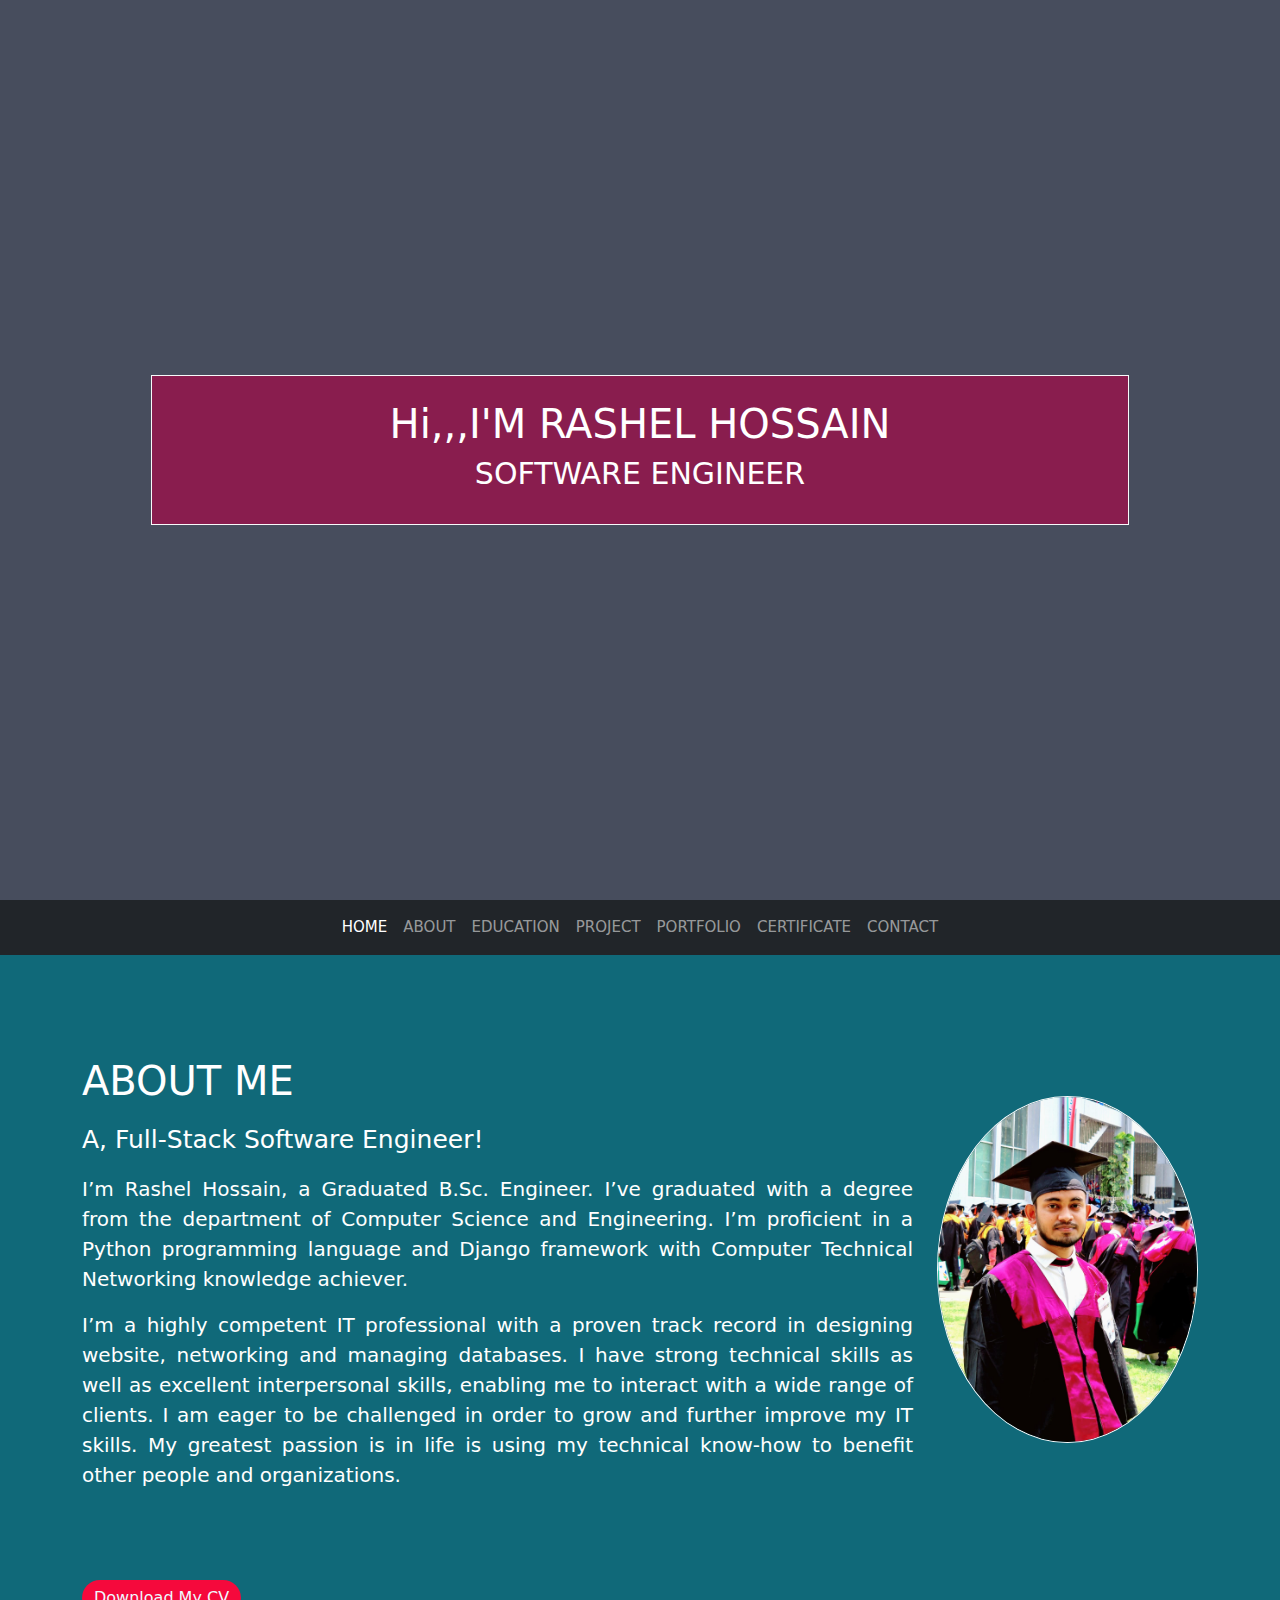
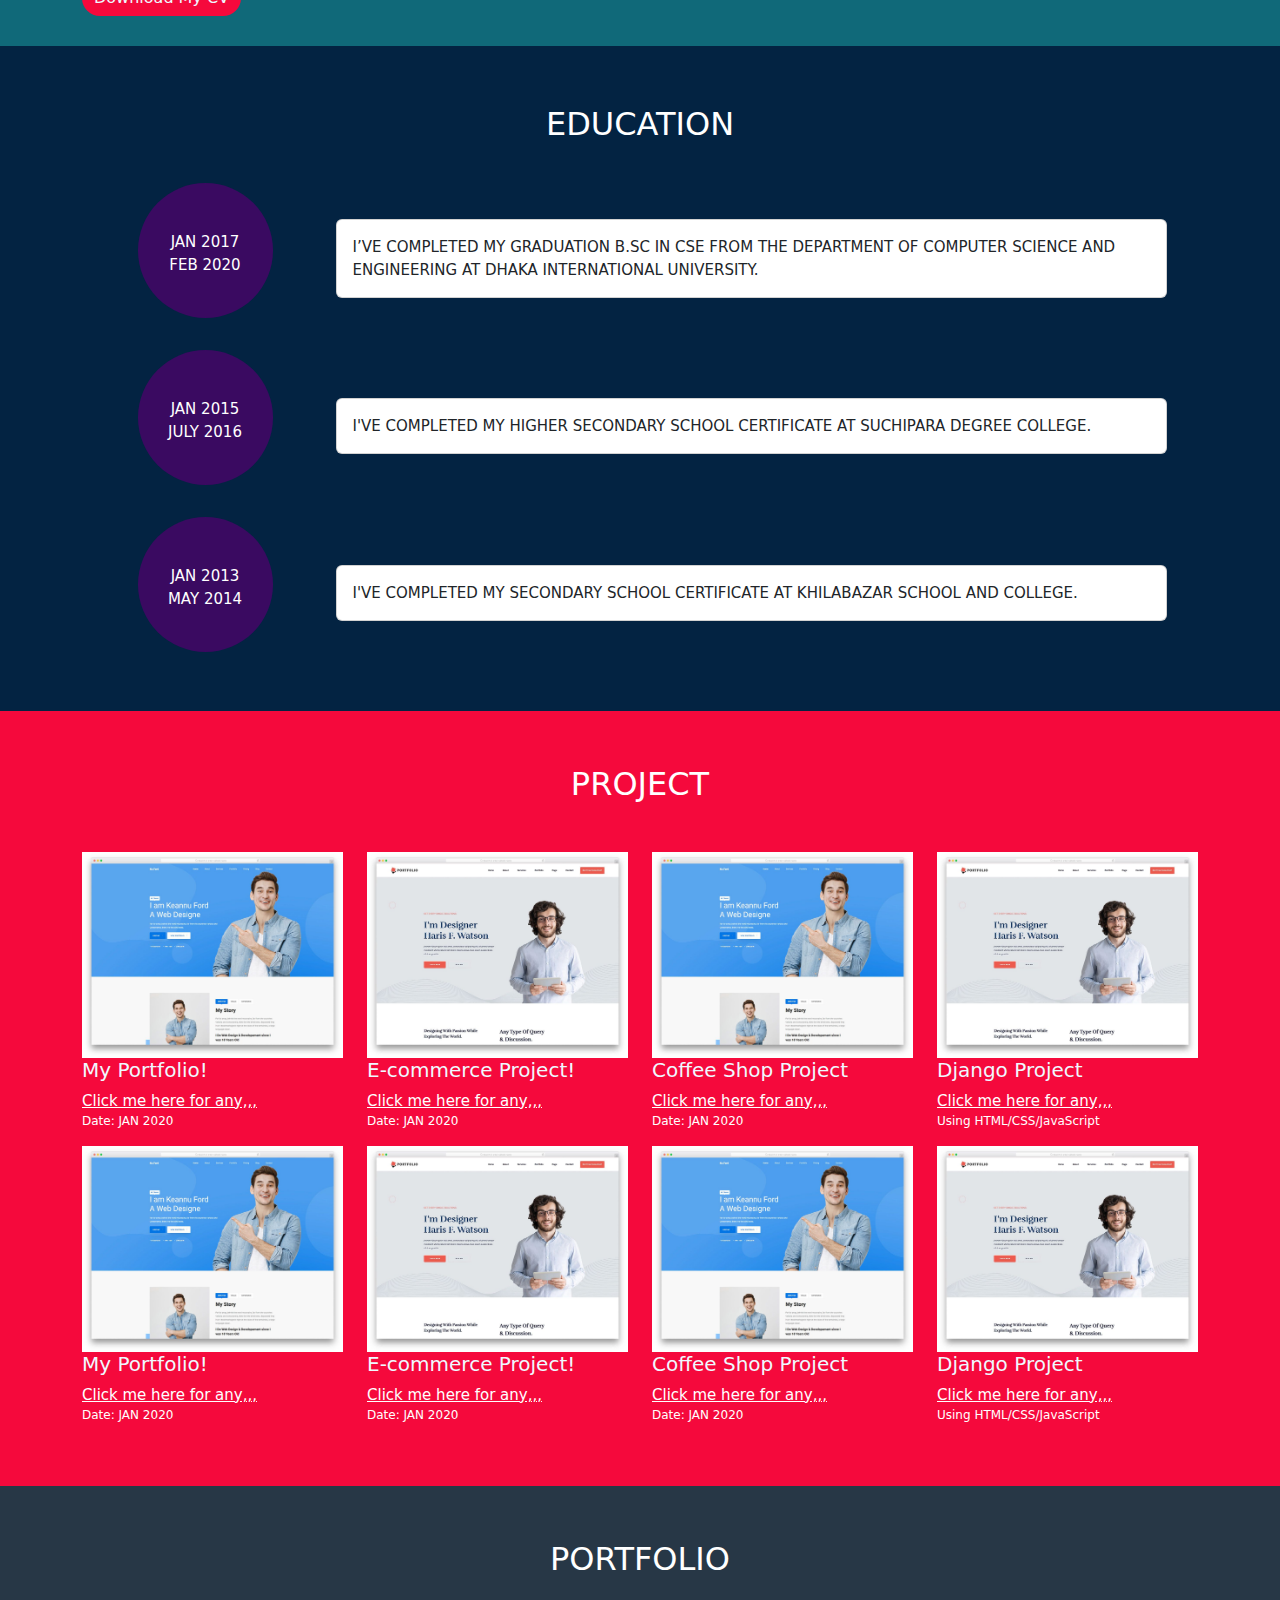
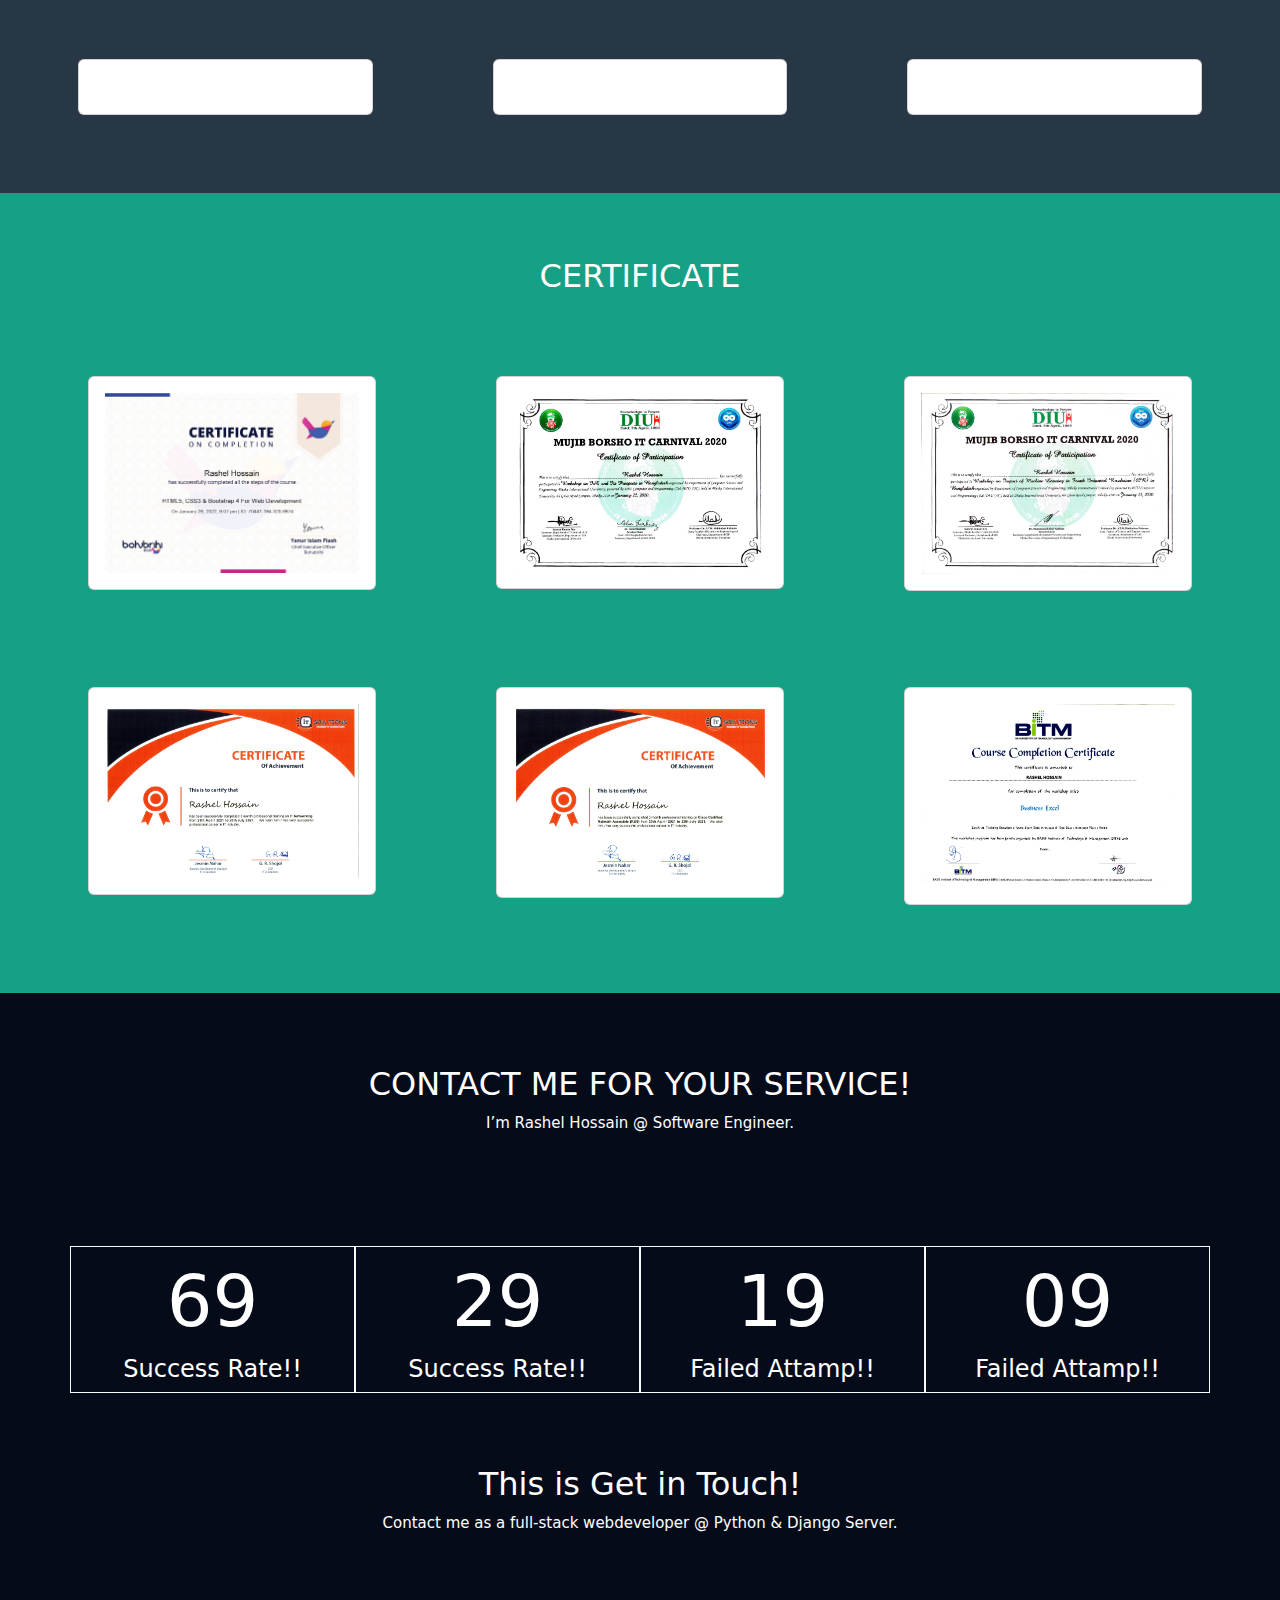
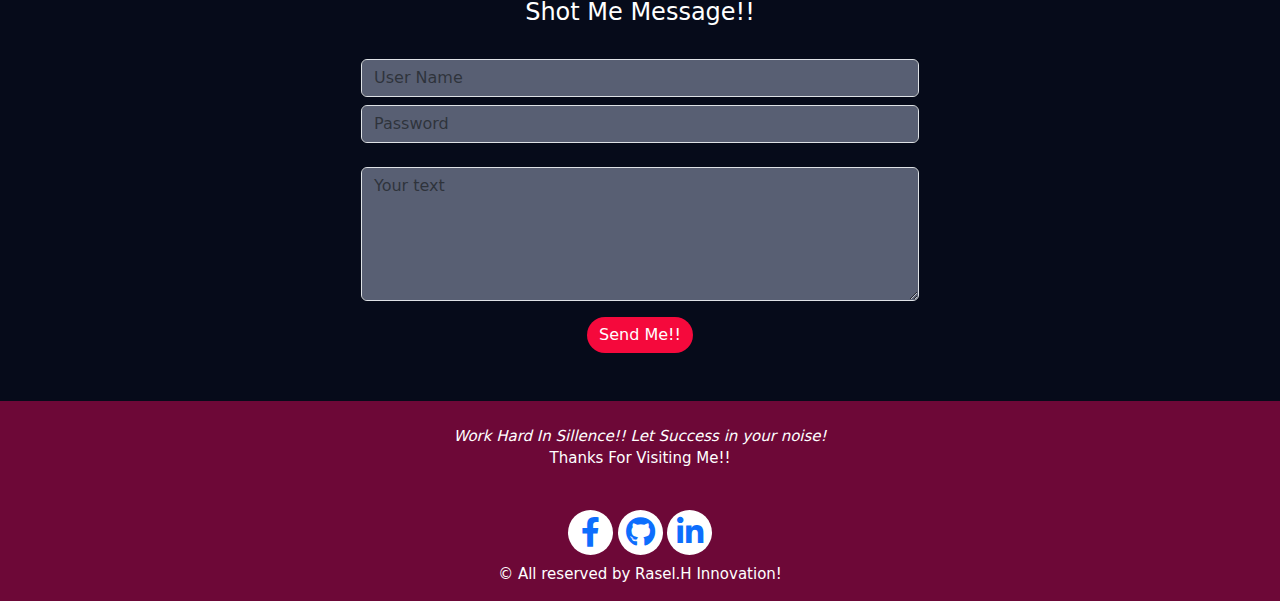
==== index.html @ 2bcb6d80 "Portfolio update" ====
<!doctype html>
<html lang="en">

<head>
    <!-- Required meta tags -->
    <meta charset="utf-8">
    <meta name="viewport" content="width=device-width, initial-scale=1">

    <link rel="shortcut icon" type="img/png" href="img/MyPhoto.png">

    <!-- Bootstrap CSS -->
    <link href="https://cdn.jsdelivr.net/npm/bootstrap@5.1.3/dist/css/bootstrap.min.css" rel="stylesheet">

    <link href="https://fonts.googleapis.com/css2?family=Dongle:wght@300&display=swap" rel="stylesheet">
    <link rel="stylesheet" href="style.css">



    <title>My Portfolio!</title>

    <link rel="stylesheet" href="https://use.fontawesome.com/releases/v5.7.0/css/all.css">
</head>


<body>

    <section class="banner-container banner-fluid" id="Home">
        <div class="row vh-100 mt-0">
            <div class="col-md-9 banner-column m-auto text-white text-center p-4 border border-light ">
                <h1 class="font-weight-bolder display-4" style="font-size: 40px;">Hi,,,I'M RASHEL HOSSAIN</h1>
                <h4 style="font-size: 30px;">SOFTWARE ENGINEER</h4>

            </div>

        </div>

    </section>


    <!-- Navbar section -->

    <nav class="navbar navbar-expand-lg navbar-dark  bg-dark navbar-container">
        <div class="container-fluid">

            <button class="navbar-toggler" type="button" data-bs-toggle="collapse"
                data-bs-target="#navbarSupportedContent" aria-controls="navbarSupportedContent" aria-expanded="false"
                aria-label="Toggle navigation">
                <span class="navbar-toggler-icon"></span>
            </button>
            <div class="collapse navbar-collapse" id="navbarSupportedContent">
                <ul class="navbar-nav m-auto mb-2 mb-lg-0">
                    <li class="nav-item">
                        <a class="nav-link active" aria-current="page" href="#Home">HOME</a>
                    </li>
                    <li class="nav-item">
                        <a class="nav-link" href="#About">ABOUT</a>
                    </li>
                    <li class="nav-item">
                        <a class="nav-link" href="#Education">EDUCATION</a>
                    </li>
                    <li class="nav-item">
                        <a class="nav-link" href="#Project">PROJECT</a>
                    </li>
                    <li class="nav-item">
                        <a class="nav-link" href="#Portfolio">PORTFOLIO</a>
                    </li>
                    <li class="nav-item">
                        <a class="nav-link" href="#Certificate">CERTIFICATE</a>
                    </li>
                    <li class="nav-item">
                        <a class="nav-link" href="#Contact">CONTACT</a>
                    </li>

                </ul>

            </div>
        </div>
    </nav>



    <!------------------------ About  ----------------------->


    <div class="about-container" id="About">
        <div class="container">
            <div class="row align-items-center py-4">
                <div class="col-md-9 py-5 text-white">
                    <h1 class="pb-2">ABOUT ME</h1>
                    <p>A, Full-Stack Software Engineer!</p>

                    <p style=" font-size: 20px; text-align: justify;">I’m Rashel Hossain, a Graduated B.Sc.
                        Engineer. I’ve graduated with a degree from the department of Computer Science and
                        Engineering. I’m proficient in a Python programming language and Django framework with Computer
                        Technical Networking knowledge achiever.</p>
                    <p style=" font-size: 20px; text-align: justify;">I’m a highly competent IT professional with a
                        proven track record in designing website, networking and managing databases. I have strong
                        technical skills as well as excellent interpersonal skills, enabling me to interact with a wide
                        range of clients. I am eager to be challenged in order to grow and further improve my IT skills.
                        My greatest passion is in life is using my technical know-how to benefit other people and
                        organizations.</p>

                    <!-- <p style="font-size: 20px; text-align: justify;">Lorem ipsum dolor sit amet consectetur adipisicing
                        elit. Error ad asperiores illo perspiciatis aut harum assumenda, hic consequuntur quasi et alias
                        doloribus reiciendis repellendus aspernatur rem facilis. In a culpa officiis distinctio quod
                        optio eaque libero, similique, quos harum eos. Quasi dicta id nihil non sint quas soluta earum
                        aperiam.</p> -->

                </div>

                <div class="col-md-3 mb-4">
                    <img src="img/MyPhoto.jpeg" alt="It's Me!!!" class="img-fluid rounded-circle border border-light">

                </div>
            </div>
            <div class="btn"><a href="Loading.html" style="text-decoration: none; color: aliceblue;">Download My CV</a></div>
        </div>

    </div>


    <!--------------------------- Education--------------------------->

    <div class="edu-container" id="Education">
        <div class="container">
            <div class="row text-center">
                <div class="col py-4">
                    <h2 class="redtype-color font-weight-bolder">EDUCATION</h2>
                </div>
            </div>

            <div class="row align-items-center justify-content-center">
                <div class="col-md-2 mb-3 mx-3">
                    <div class="circle-edu text-center text-white m-2">
                        <p class="py-5"> JAN 2017 <br> FEB 2020</p>
                    </div>
                </div>

                <div class="col-md-9">
                    <div class="card">
                        <div class="card-body">
                            I’VE COMPLETED MY GRADUATION B.SC IN CSE FROM THE DEPARTMENT OF COMPUTER SCIENCE AND
                            ENGINEERING AT DHAKA INTERNATIONAL UNIVERSITY.
                        </div>
                    </div>

                </div>
            </div>

            <div class="row align-items-center justify-content-center">
                <div class="col-md-2 mb-3 mx-3">
                    <div class="circle-edu text-center text-white m-2">
                        <p class="py-5"> JAN 2015 <br> JULY 2016</p>
                    </div>
                </div>

                <div class="col-md-9">
                    <div class="card">
                        <div class="card-body">
                            I'VE COMPLETED MY HIGHER SECONDARY SCHOOL CERTIFICATE AT SUCHIPARA DEGREE COLLEGE.
                        </div>

                    </div>
                </div>

            </div>

            <div class="row align-items-center justify-content-center">
                <div class="col-md-2 mb-3 mx-3">
                    <div class="circle-edu text-center text-white m-2">
                        <p class="py-5"> JAN 2013 <br> MAY 2014</p>
                    </div>
                </div>

                <div class="col-md-9">
                    <div class="card">
                        <div class="card-body">
                            I'VE COMPLETED MY SECONDARY SCHOOL CERTIFICATE AT KHILABAZAR SCHOOL AND COLLEGE.
                        </div>

                    </div>
                </div>

            </div>

        </div>

    </div>
    </div>



    <!--------------------Project section -------------------->


    <div class="project-container" id="Project">
        <div class="container">

            <div class="row">
                <div class="col py-4">
                    <h2 class="text-white text-center text-items-bolder">PROJECT</h2>
                </div>
            </div>

            <div class="row py-3">

                <div class="col-md-3">
                    <img src="img/Project-4.jpeg" class="img-fluid" alt="Me">
                    <h1>My Portfolio!</h1>
                    <a href="" class="text-white">Click me here for any,,,</a>
                    <p>Date: JAN 2020</p>
                </div>

                <div class="col-md-3">
                    <img src="img/Project-3.jpeg" class="img-fluid" alt="Me">
                    <h1>E-commerce Project!</h1>
                    <a href="" class="text-white">Click me here for any,,,</a>
                    <p>Date: JAN 2020</p>
                </div>

                <div class="col-md-3">
                    <img src="img/Project-4.jpeg" class="img-fluid" alt="Me">
                    <h1>Coffee Shop Project</h1>
                    <a href="" class="text-white">Click me here for any,,,</a>
                    <p>Date: JAN 2020</p>
                </div>

                <div class="col-md-3">
                    <img src="img/Project-3.jpeg" class="img-fluid" alt="Me">
                    <h1>Django Project</h1>
                    <a href="" class="text-white">Click me here for any,,,</a>
                    <p>Using HTML/CSS/JavaScript</p>

                </div>

                <div class="col-md-3">
                    <img src="img/Project-4.jpeg" class="img-fluid" alt="Me">
                    <h1>My Portfolio!</h1>
                    <a href="" class="text-white">Click me here for any,,,</a>
                    <p>Date: JAN 2020</p>
                </div>

                <div class="col-md-3">
                    <img src="img/Project-3.jpeg" class="img-fluid" alt="Me">
                    <h1>E-commerce Project!</h1>
                    <a href="" class="text-white">Click me here for any,,,</a>
                    <p>Date: JAN 2020</p>
                </div>

                <div class="col-md-3">
                    <img src="img/Project-4.jpeg" class="img-fluid" alt="Me">
                    <h1>Coffee Shop Project</h1>
                    <a href="" class="text-white">Click me here for any,,,</a>
                    <p>Date: JAN 2020</p>
                </div>

                <div class="col-md-3">
                    <img src="img/Project-3.jpeg" class="img-fluid" alt="Me">
                    <h1>Django Project</h1>
                    <a href="https://bohubrihi.com/" class="text-white">Click me here for any,,,</a>
                    <p>Using HTML/CSS/JavaScript</p>
                </div>


            </div>
        </div>
    </div>


    <!---------------------------- Portfolio --------------------->


    <div class="protfolio-container" id="Portfolio">
        <div class="row p-3">
            <div class="col py-2 text-center">
                <h2 class="font-weight-bolder redtype-color">PORTFOLIO</h2>
            </div>
        </div>

        <div class="row">
            <div class="col-md-4">
                <div class="card m-5">
                    <div class="card-body">
                        <img src="img/MyPhoto.png" alt="" class="img-fluid">
                    </div>
                </div>
            </div>
            <div class="col-md-4">
                <div class="card m-5">
                    <div class="card-body">
                        <img src="img/MyPhoto.png" alt="" class="img-fluid">
                    </div>
                </div>
            </div>
            <div class="col-md-4">
                <div class="card m-5">
                    <div class="card-body">
                        <img src="img/MyPhoto.png" alt="" class="img-fluid">
                    </div>
                </div>
            </div>
        </div>

    </div>


    <!-----------------------------Certificate-------------------->


    <div class="certificate-container" id="Certificate">
        <div class="row p-3">
            <div class="col py-2 text-center">
                <h2 class="font-weight-bolder redtype-color">CERTIFICATE</h2>
            </div>
        </div>

        <div class="row">
            <div class="col-md-4">
                <div class="card m-5">
                    <div class="card-body">
                        <img src="certificate/Web-Development1024_1.jpg" alt="" class="img-fluid">
                    </div>
                </div>
            </div>
            <div class="col-md-4">
                <div class="card m-5">
                    <div class="card-body">
                        <img src="certificate/DIU-01  IOT.jpg" alt="" class="img-fluid">
                    </div>
                </div>
            </div>
            <div class="col-md-4">
                <div class="card m-5">
                    <div class="card-body">
                        <img src="certificate/DIU-02 ML.jpg" alt="" class="img-fluid">
                    </div>
                </div>
            </div>

            <div class="col-md-4">
                <div class="card m-5">
                    <div class="card-body">
                        <img src="certificate/Networking-01.jpg" alt="" class="img-fluid">
                    </div>
                </div>
            </div>

            <div class="col-md-4">
                <div class="card m-5">
                    <div class="card-body">
                        <img src="certificate/CNNA-02.jpg" alt="" class="img-fluid">
                    </div>
                </div>
            </div>

            <div class="col-md-4">
                <div class="card m-5">
                    <div class="card-body">
                        <img src="certificate/BUSINESS EXCEL COURSE.jpg" alt="" class="img-fluid">
                    </div>
                </div>
            </div>


        </div>

    </div>


    <!------------------------ Contact --------------------------->

    <div class="form-container" id="Contact">
        <div class="container">
            <div class="row py-5">
                <div class="col py-4 text-white text-center m-auto">
                    <h2 class="font-weight-bolder">CONTACT ME FOR YOUR SERVICE!</h2>
                    <p>I’m Rashel Hossain @ Software Engineer.</p>
                </div>
            </div>

            <!---->
            <div class="row py-4">

                <div class="col-sm border border-light text-white text-center mr-1">
                    <span style="font-size: 72px;">69</span>
                    <h4>Success Rate!!</h4>
                </div>

                <div class="col-sm border border-light text-white text-center mr-1 ">
                    <span style="font-size: 72px;">29</span>
                    <h4>Success Rate!!</h4>
                </div>

                <div class="col-sm border border-light text-white text-center mr-1">
                    <span style="font-size: 72px;">19</span>
                    <h4>Failed Attamp!!</h4>
                </div>

                <div class="col-sm border border-light text-white text-center mr-1">
                    <span style="font-size: 72px;">09</span>
                    <h4>Failed Attamp!!</h4>
                </div>

            </div>



            <div class="row py-5">
                <div class="col text-white text-center m-auto">
                    <h2 class="font-weight-bolder">This is Get in Touch!</h2>
                    <p>Contact me as a full-stack webdeveloper @ Python & Django Server.</p>
                </div>
            </div>

            <div class="row pb-4">
                <div class="col text-white text-center">
                    <h4>Shot Me Message!!</h4>
                </div>
            </div>

            <form action="backend.php">
                <div class="form-row pb-4">
                    <div class="col w-50 h-50 m-auto">
                        <input type="text" class="form-control inner-form mb-2" placeholder="User Name">
                    </div>
                    <div class="col w-50 h-50 m-auto">
                        <input type="text" class="form-control inner-form" placeholder="Password">
                    </div>
                </div>

                <div class="row pb-3">
                    <div class="col">
                        <textarea name="" class="form-control inner-form  w-50 h-70 m-auto" id="" cols="30" rows="5"
                            placeholder="Your text"></textarea>

                    </div>
                </div>

                <div class="row pb-5">
                    <div class="col text-center">
                        <button class="btn bg-button text-white ml-200">Send Me!!</button>
                    </div>
                </div>

            </form>

        </div>
    </div>


    <!------------------------------footer-------------------------------->


    <section>
        <div class="footer">
            <div class="container">
                <div class="row py-4">
                    <div class="col text-center text-white">
                        <em>Work Hard In Sillence!! Let Success in your noise!</em>
                        <br>
                        <p>Thanks For Visiting Me!!</p>
                    </div>
                </div>

                <div class="row">
                    <div class="col text-center pb-2">
                        <div class="circle">
                            <a href="https://www.facebook.com/raselShahriar.44">
                                <i class="fab fa-facebook-f"></i>
                            </a>
                        </div>
                        <div class="circle">
                            <a href="https://github.com/rasel497">
                                <i class="fab fa-github"></i>
                            </a>
                        </div>
                        <div class="circle">
                            <a href="https://www.linkedin.com/in/rasel-hossain-89b6a2194">
                                <i class="fab fa-linkedin-in"></i>

                            </a>

                        </div>
                    </div>

                </div>


                <div class="row">
                    <div class="col text-center text-white">
                        <p>&copy; All reserved by Rasel.H Innovation!</p>
                    </div>
                </div>
            </div>
        </div>
    </section>



    <!-- Optional JavaScript; choose one of the two! -->

    <!-- Option 1: Bootstrap Bundle with Popper -->
    <script src="https://cdn.jsdelivr.net/npm/bootstrap@5.1.3/dist/js/bootstrap.bundle.min.js"
        integrity="sha384-ka7Sk0Gln4gmtz2MlQnikT1wXgYsOg+OMhuP+IlRH9sENBO0LRn5q+8nbTov4+1p"
        crossorigin="anonymous"></script>

    <!-- Option 2: Separate Popper and Bootstrap JS -->
    <!--
    <script src="https://cdn.jsdelivr.net/npm/@popperjs/core@2.10.2/dist/umd/popper.min.js" integrity="sha384-7+zCNj/IqJ95wo16oMtfsKbZ9ccEh31eOz1HGyDuCQ6wgnyJNSYdrPa03rtR1zdB" crossorigin="anonymous"></script>
    <script src="https://cdn.jsdelivr.net/npm/bootstrap@5.1.3/dist/js/bootstrap.min.js" integrity="sha384-QJHtvGhmr9XOIpI6YVutG+2QOK9T+ZnN4kzFN1RtK3zEFEIsxhlmWl5/YESvpZ13" crossorigin="anonymous"></script>
    -->
</body>

</html>
---- style.css ----
body{

    /* font-family: 'Dongle', sans-serif; */
    /* font-family (stack): Open Sans;*/
    font-size: 15px;

}
    
 .banner-container{
    /* background-color: #DE015A; */
    background-color:#474D5D;

 }

 .banner-column{
     /* background-color:#523A3A; */
     /* background-color:#FF5975; */
     background-color: #a70848af;

 }
 
 .navbar-container{
    top: 0;
    text-align: center;
    position: sticky;
    z-index: 2;
 
 }


 /*-------------About -----------------*/

 .about-container{
    background-color:rgb(16, 105, 121);
    font-size: 25px;
    padding: 30px;
 }

 .btn{
     background:#f5093c;
     border: whitesmoke;
     border-radius: 50px;
     color: #FFF;
    
 }

 .btn:hover{
     background: #060b1a;

 }

 
 /*-------------Education -----------------*/

 .edu-container{
     background-color:#032342;
     padding: 35px;
 }

 .redtype-color{
     /* background-color: mediumslateblue; */
     color: white;
 }

 .circle-edu{
     background-color: rgb(58, 10, 97);
     width: 135px;
     height: 135px;
     border-radius: 60%;
     /* text-align: center; */

 }

 /*-------------Project -----------------*/

 .project-container{
     background-color:#f5093c ;
     padding: 30px;   
 }

 .col-md-3 h1{
     color: aliceblue;
     font-size: 20px;
 }
 .col-md-3 p{
     color: #FFF;
     font-size: 12px;
 }

 /* -------------Portfolio-------------- */

 .protfolio-container{
     background-color:#273746;
     padding: 30px;
 }

  /*-------------Certificate------------ */

  .certificate-container{
    background-color:#16A085;
    padding: 40px;
}

 /* ---------------- contract form------------------ */
 .form-container{
     background-color:#060b1a;
 }

 .contact-box{
     font-size: 75px;
 }
 .inner-form{
     background-color: #585F73;
 }

 .bg-button{
     background-color:#f5093c;
 }
 .bg-button:hover{
    color: rgb(3, 27, 41)!important;
 }

 /* ----------------------footer------------------ */

 .footer{
     background: #6d0837;
     
 }
 
.circle{

    width: 45px;
    height: 45px;
    border-radius: 80%;
    display: inline-block;
    background-color: #FFF;
    font-size: 30px;
    text-align: center;
    color:#2BB3DD;
}

.circle:hover{
    
    background-color:#474D5D;
     
}
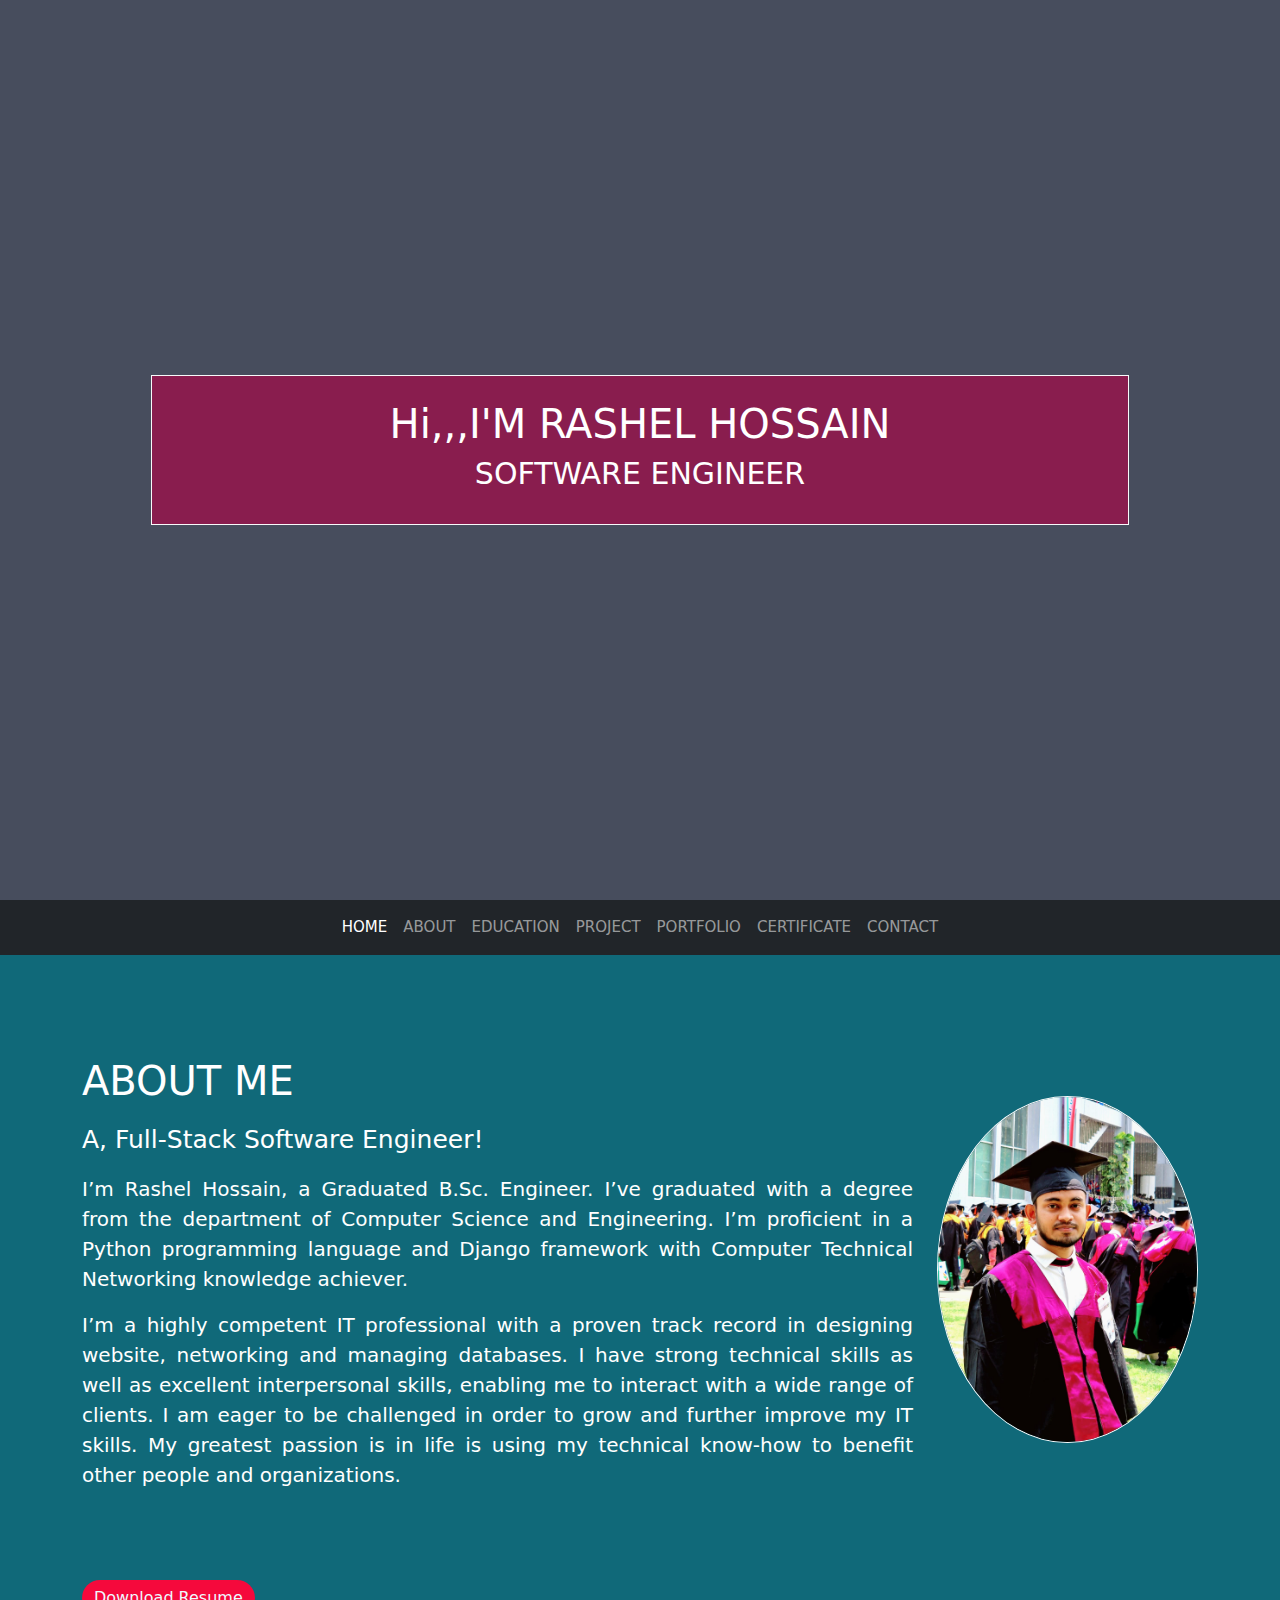
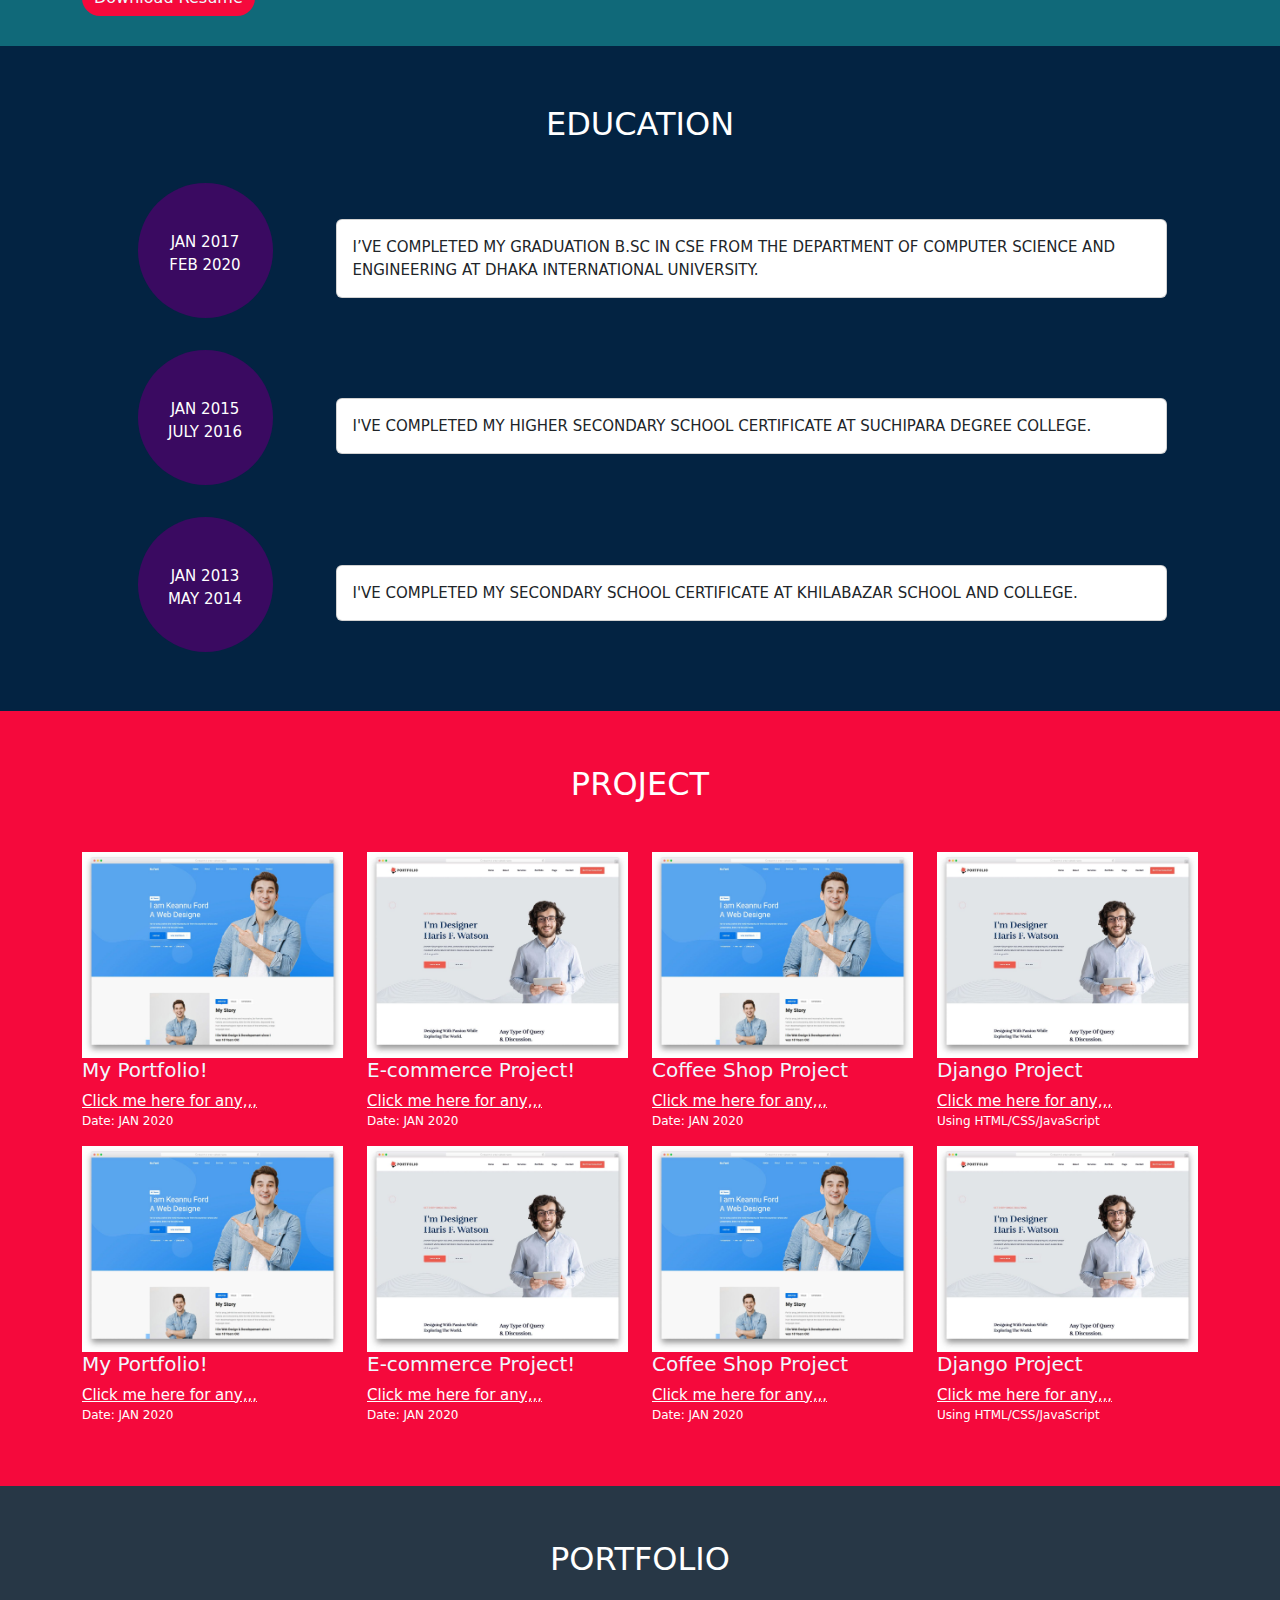
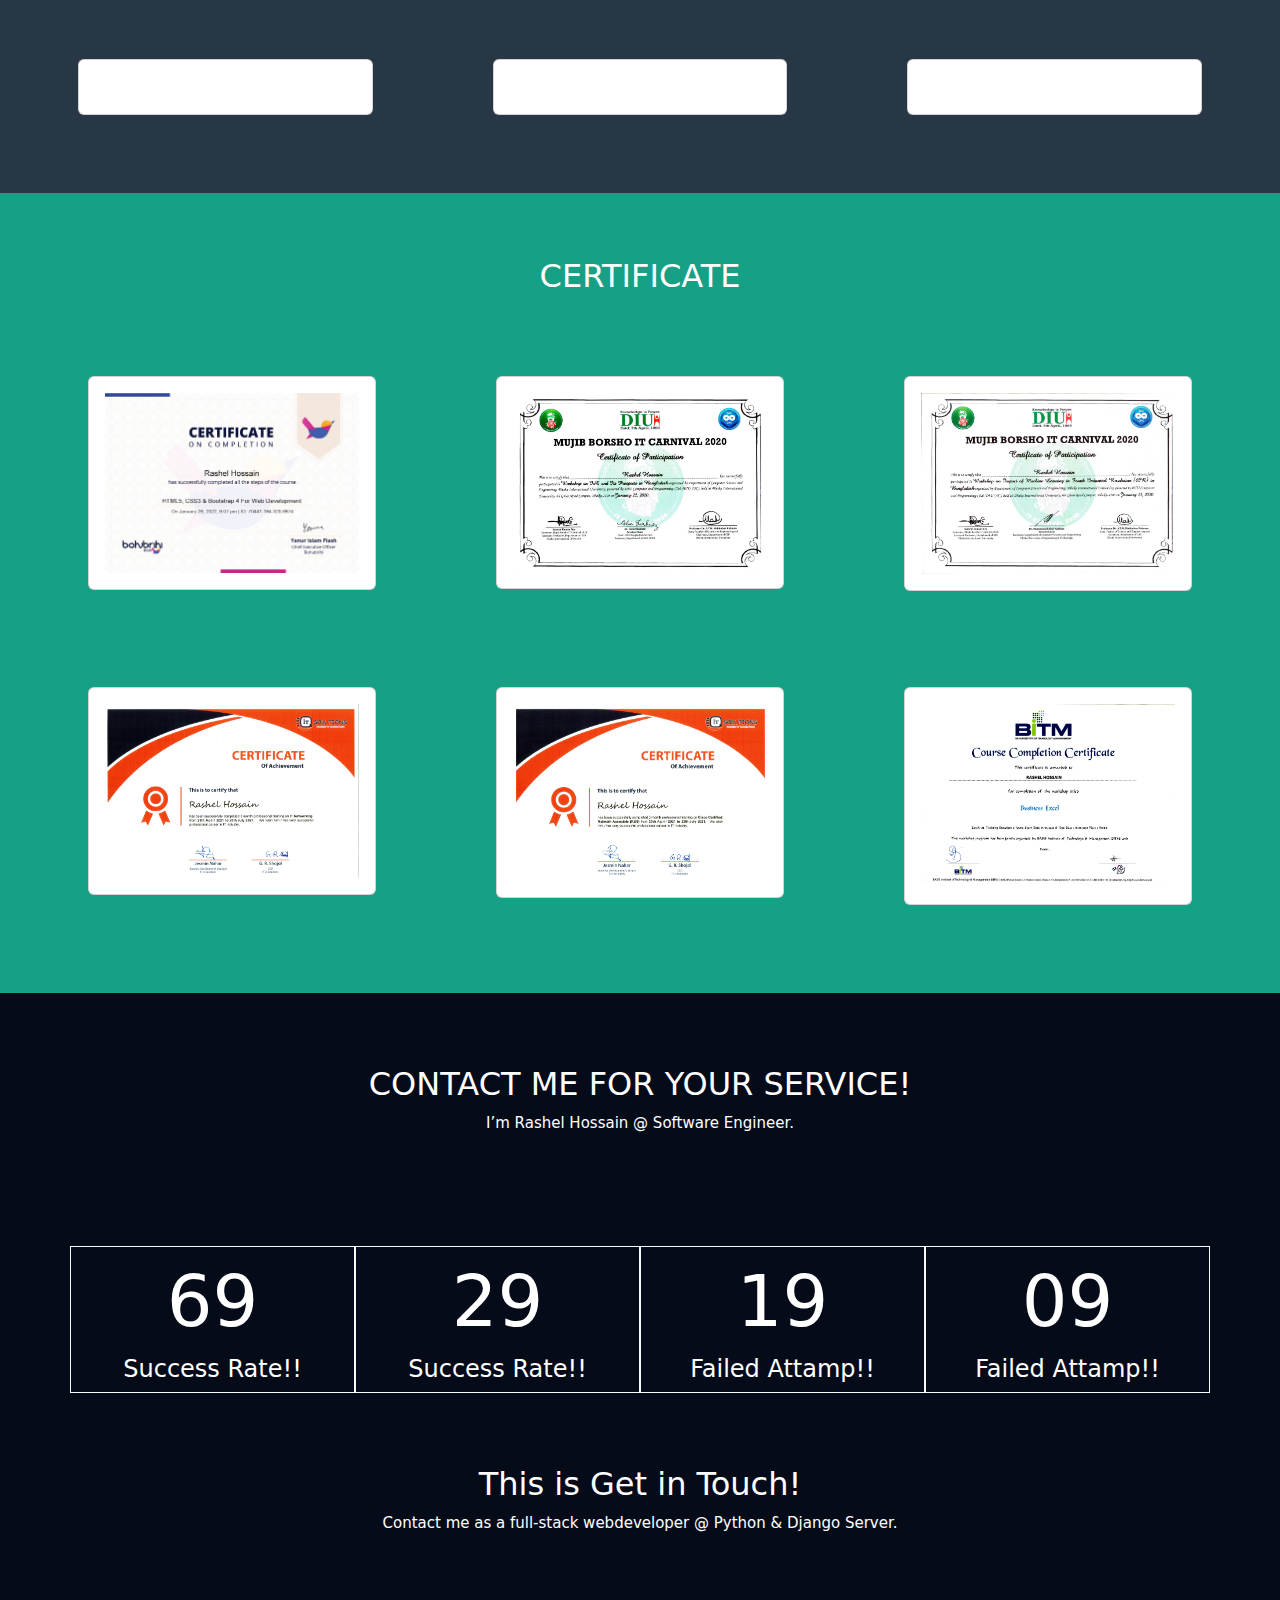
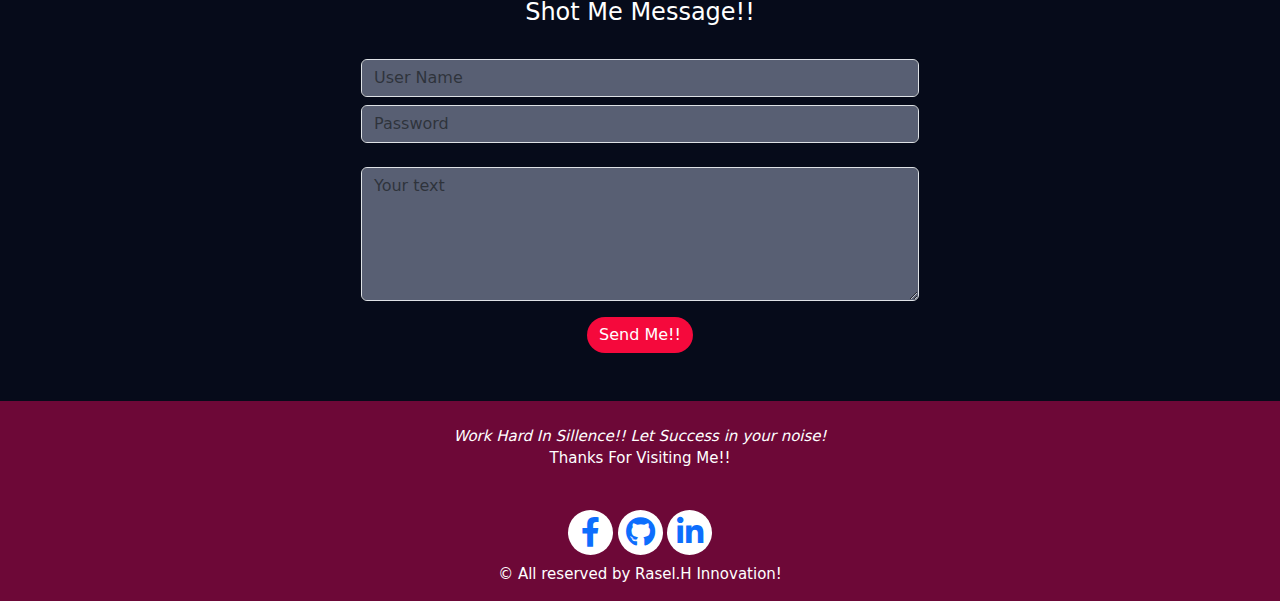
==== commit a098aa2a: "added resume pdf file" ====
--- a/index.html
+++ b/index.html
@@ -113,7 +113,10 @@
 
                 </div>
             </div>
-            <div class="btn"><a href="Loading.html" style="text-decoration: none; color: aliceblue;">Download My CV</a></div>
+            <div class="btn">
+                <a href="./resume/Rashel Hossain-Resume2.pdf" style="text-decoration: none; color: aliceblue;">Download
+                    Resume</a>
+            </div>
         </div>
 
     </div>
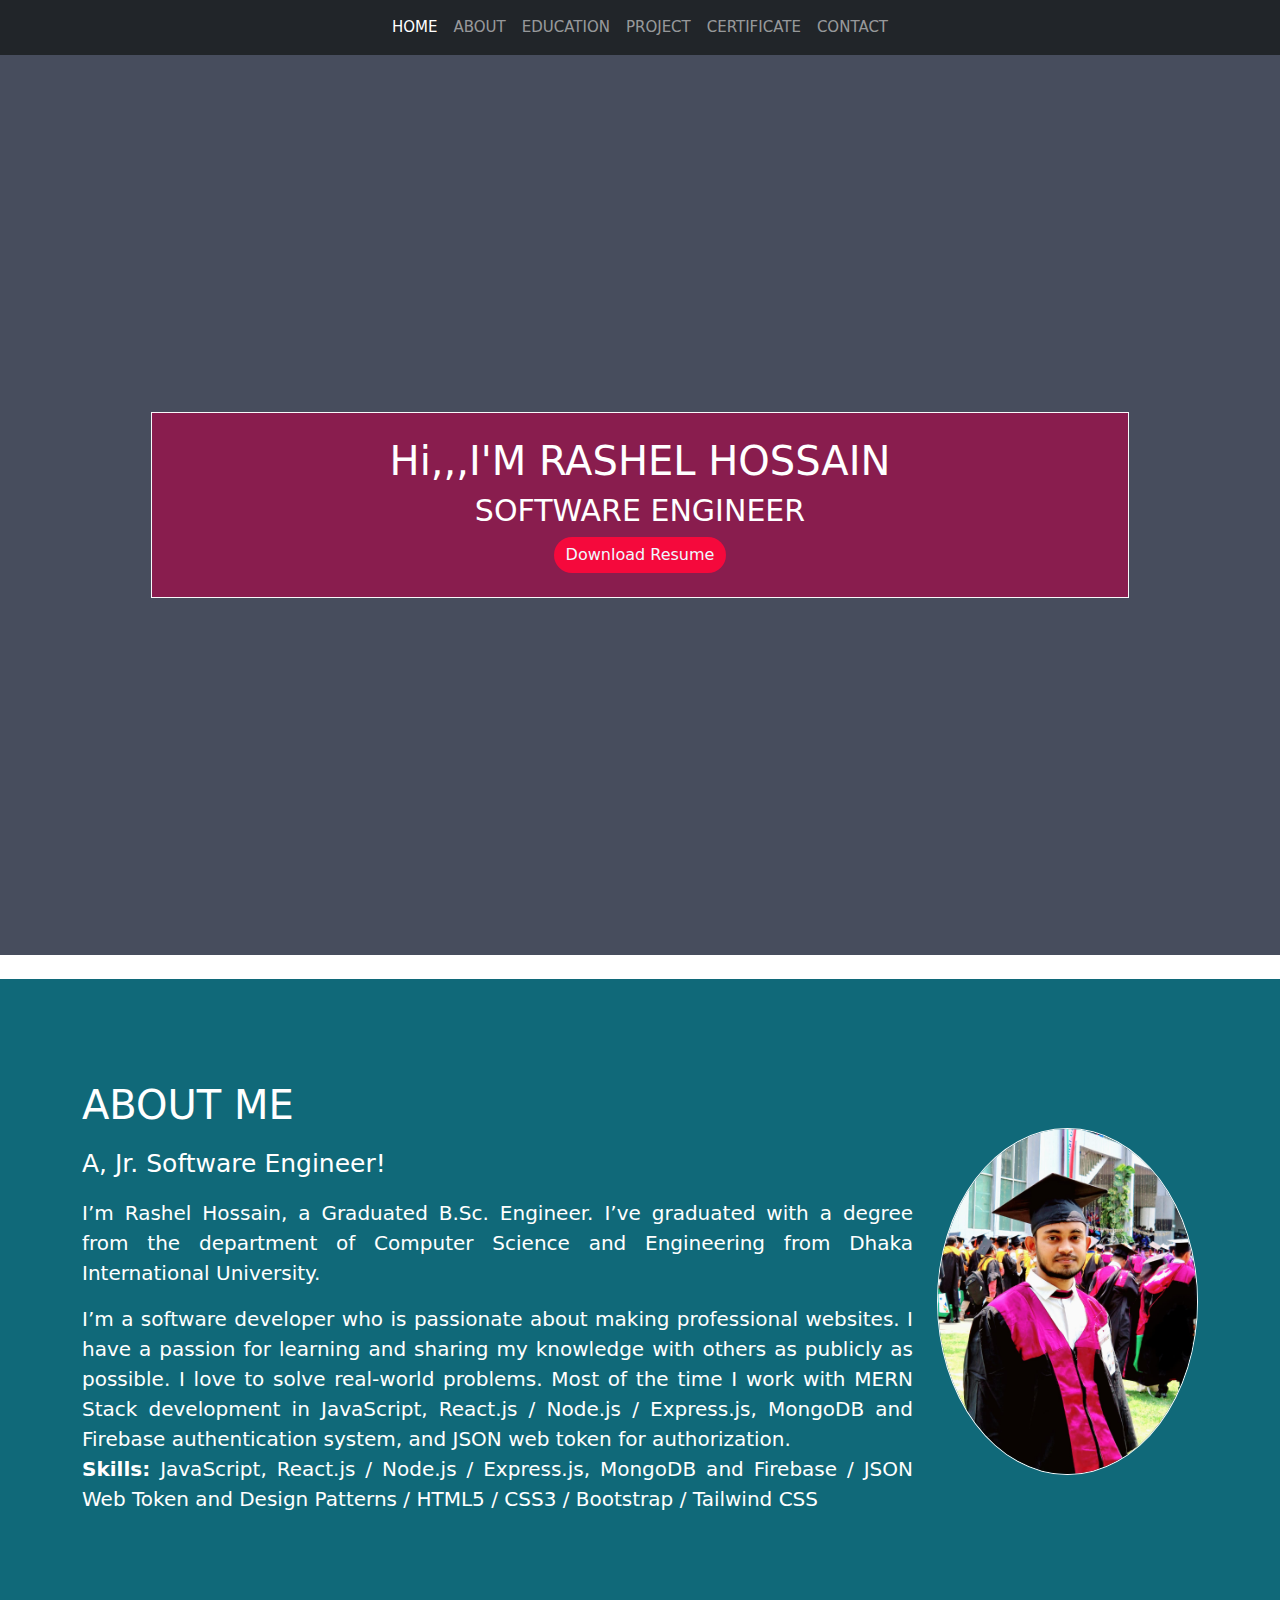
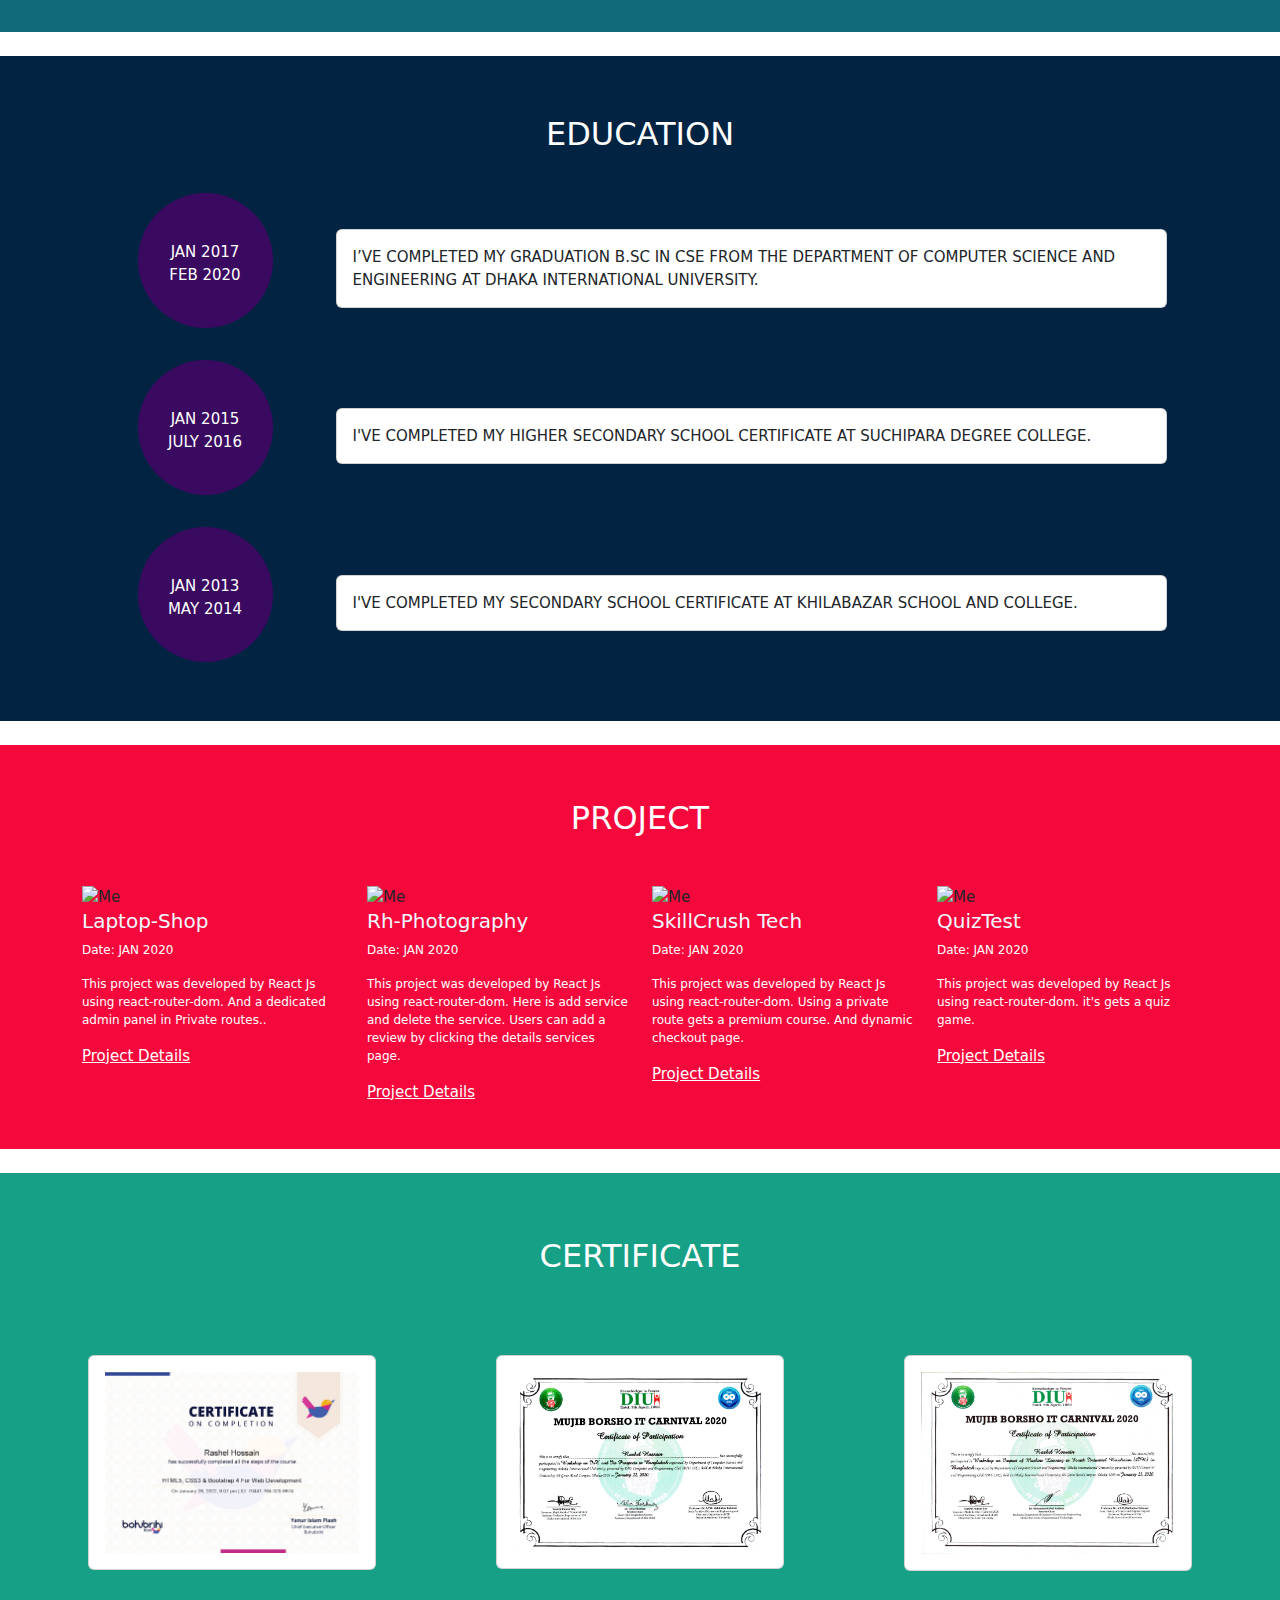
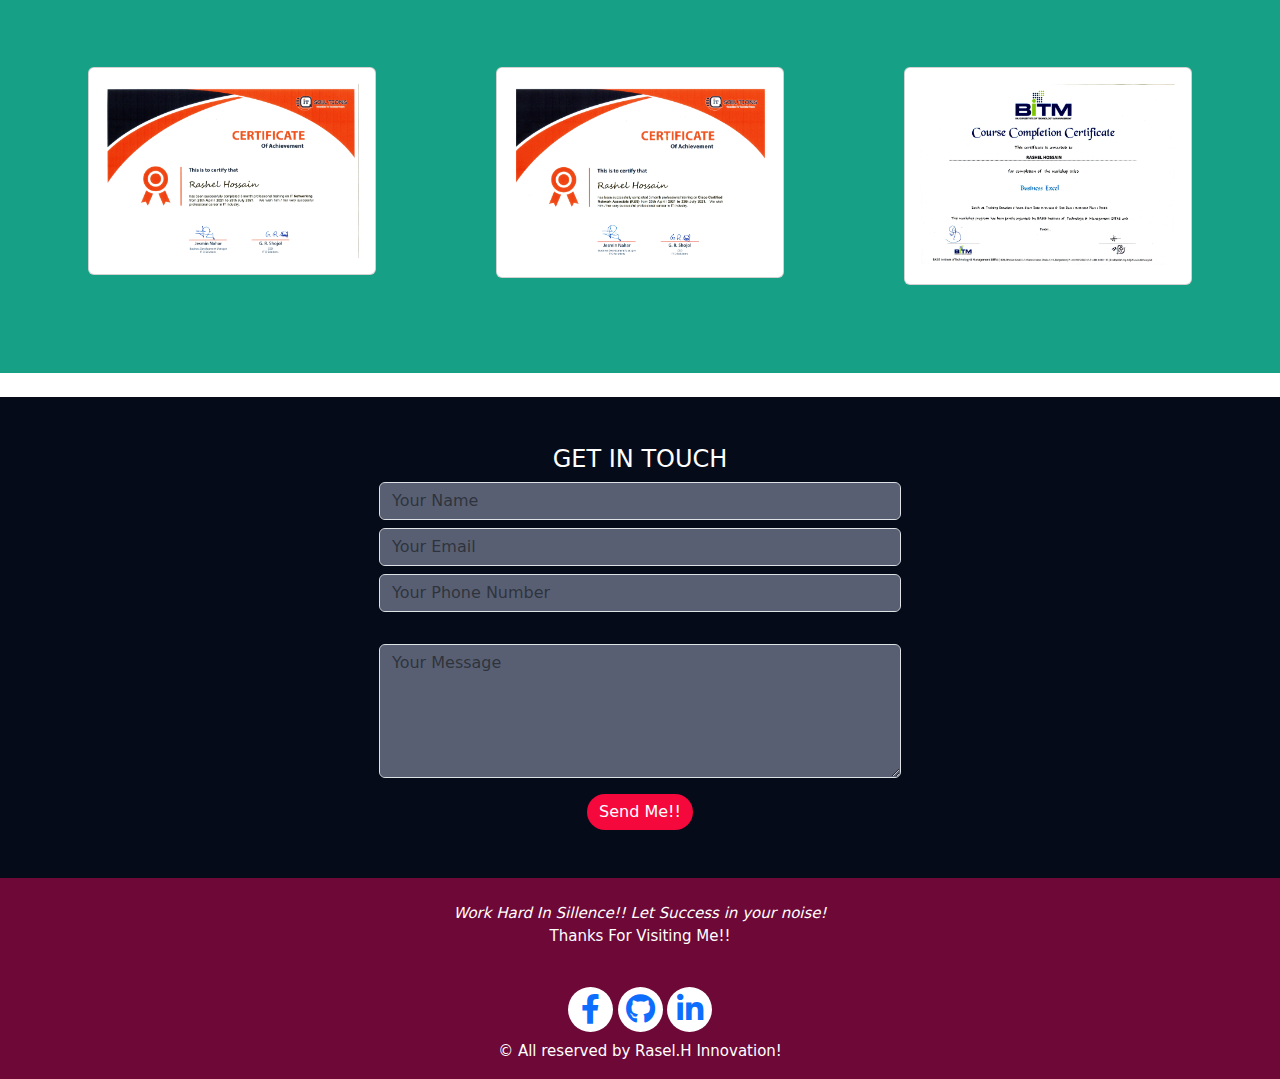
==== commit 269aa349: "update resume" ====
--- a/index.html
+++ b/index.html
@@ -23,18 +23,6 @@
 
 
 <body>
-
-    <section class="banner-container banner-fluid" id="Home">
-        <div class="row vh-100 mt-0">
-            <div class="col-md-9 banner-column m-auto text-white text-center p-4 border border-light ">
-                <h1 class="font-weight-bolder display-4" style="font-size: 40px;">Hi,,,I'M RASHEL HOSSAIN</h1>
-                <h4 style="font-size: 30px;">SOFTWARE ENGINEER</h4>
-
-            </div>
-
-        </div>
-
-    </section>
 
 
     <!-- Navbar section -->
@@ -62,9 +50,6 @@
                         <a class="nav-link" href="#Project">PROJECT</a>
                     </li>
                     <li class="nav-item">
-                        <a class="nav-link" href="#Portfolio">PORTFOLIO</a>
-                    </li>
-                    <li class="nav-item">
                         <a class="nav-link" href="#Certificate">CERTIFICATE</a>
                     </li>
                     <li class="nav-item">
@@ -77,54 +62,54 @@
         </div>
     </nav>
 
-
+    <section class="banner-container banner-fluid mb-4" id="Home">
+        <div class="row vh-100 mt-0">
+            <div class="col-md-9 banner-column m-auto text-white text-center p-4 border border-light ">
+                <h1 class="font-weight-bolder display-4" style="font-size: 40px;">Hi,,,I'M RASHEL HOSSAIN</h1>
+                <h4 style="font-size: 30px;">SOFTWARE ENGINEER</h4>
+                <div class="btn">
+                    <a href="./resume/Rashel Hossain-Resume2.pdf"
+                        style="text-decoration: none; color: aliceblue;">Download
+                        Resume</a>
+                </div>
+            </div>
+
+        </div>
+    </section>
 
     <!------------------------ About  ----------------------->
-
-
-    <div class="about-container" id="About">
+    <div class="about-container mb-4" id="About">
         <div class="container">
             <div class="row align-items-center py-4">
                 <div class="col-md-9 py-5 text-white">
                     <h1 class="pb-2">ABOUT ME</h1>
-                    <p>A, Full-Stack Software Engineer!</p>
-
-                    <p style=" font-size: 20px; text-align: justify;">I’m Rashel Hossain, a Graduated B.Sc.
+                    <p>A, Jr. Software Engineer!</p>
+
+                    <p style="font-size: 20px; text-align: justify;">I’m Rashel Hossain, a Graduated B.Sc.
                         Engineer. I’ve graduated with a degree from the department of Computer Science and
-                        Engineering. I’m proficient in a Python programming language and Django framework with Computer
-                        Technical Networking knowledge achiever.</p>
-                    <p style=" font-size: 20px; text-align: justify;">I’m a highly competent IT professional with a
-                        proven track record in designing website, networking and managing databases. I have strong
-                        technical skills as well as excellent interpersonal skills, enabling me to interact with a wide
-                        range of clients. I am eager to be challenged in order to grow and further improve my IT skills.
-                        My greatest passion is in life is using my technical know-how to benefit other people and
-                        organizations.</p>
-
-                    <!-- <p style="font-size: 20px; text-align: justify;">Lorem ipsum dolor sit amet consectetur adipisicing
-                        elit. Error ad asperiores illo perspiciatis aut harum assumenda, hic consequuntur quasi et alias
-                        doloribus reiciendis repellendus aspernatur rem facilis. In a culpa officiis distinctio quod
-                        optio eaque libero, similique, quos harum eos. Quasi dicta id nihil non sint quas soluta earum
-                        aperiam.</p> -->
-
-                </div>
-
-                <div class="col-md-3 mb-4">
+                        Engineering from Dhaka International University.
+                    </p>
+                    <p style="font-size: 20px; text-align: justify;">
+                        I’m a software developer who is passionate about making professional websites. I have a passion
+                        for learning and sharing my knowledge with others as publicly as possible. I love to solve
+                        real-world problems. Most of the time I work with MERN Stack development in JavaScript, React.js
+                        / Node.js / Express.js, MongoDB and Firebase authentication system, and JSON web token for
+                        authorization. <br>
+                        <strong>Skills:</strong> JavaScript, React.js / Node.js / Express.js, MongoDB and Firebase /
+                        JSON Web Token and Design Patterns / HTML5 / CSS3 / Bootstrap / Tailwind CSS
+                    </p>
+                </div>
+
+                <div class="col-md-3 mb-2">
                     <img src="img/MyPhoto.jpeg" alt="It's Me!!!" class="img-fluid rounded-circle border border-light">
-
-                </div>
-            </div>
-            <div class="btn">
-                <a href="./resume/Rashel Hossain-Resume2.pdf" style="text-decoration: none; color: aliceblue;">Download
-                    Resume</a>
-            </div>
-        </div>
-
+                </div>
+            </div>
+        </div>
     </div>
 
 
     <!--------------------------- Education--------------------------->
-
-    <div class="edu-container" id="Education">
+    <div class="edu-container mb-4" id="Education">
         <div class="container">
             <div class="row text-center">
                 <div class="col py-4">
@@ -162,7 +147,6 @@
                         <div class="card-body">
                             I'VE COMPLETED MY HIGHER SECONDARY SCHOOL CERTIFICATE AT SUCHIPARA DEGREE COLLEGE.
                         </div>
-
                     </div>
                 </div>
 
@@ -180,7 +164,6 @@
                         <div class="card-body">
                             I'VE COMPLETED MY SECONDARY SCHOOL CERTIFICATE AT KHILABAZAR SCHOOL AND COLLEGE.
                         </div>
-
                     </div>
                 </div>
 
@@ -194,9 +177,7 @@
 
 
     <!--------------------Project section -------------------->
-
-
-    <div class="project-container" id="Project">
+    <div class="project-container mb-4" id="Project">
         <div class="container">
 
             <div class="row">
@@ -205,112 +186,50 @@
                 </div>
             </div>
 
+
             <div class="row py-3">
-
                 <div class="col-md-3">
-                    <img src="img/Project-4.jpeg" class="img-fluid" alt="Me">
-                    <h1>My Portfolio!</h1>
-                    <a href="" class="text-white">Click me here for any,,,</a>
+                    <img src="img/Project-1.PNG" class="img-fluid" alt="Me">
+                    <h1>Laptop-Shop</h1>
                     <p>Date: JAN 2020</p>
+                    <p>This project was developed by React Js using react-router-dom. And a dedicated admin panel in
+                        Private routes..</p>
+                    <a href="" class="text-white">Project Details</a>
                 </div>
 
                 <div class="col-md-3">
-                    <img src="img/Project-3.jpeg" class="img-fluid" alt="Me">
-                    <h1>E-commerce Project!</h1>
-                    <a href="" class="text-white">Click me here for any,,,</a>
+                    <img src="img/Project-2.PNG" class="img-fluid" alt="Me">
+                    <h1>Rh-Photography</h1>
                     <p>Date: JAN 2020</p>
+                    <p>This project was developed by React Js using react-router-dom. Here is add service and delete the
+                        service. Users can add a review by clicking the details services page.</p>
+                    <a href="" class="text-white">Project Details</a>
                 </div>
 
                 <div class="col-md-3">
-                    <img src="img/Project-4.jpeg" class="img-fluid" alt="Me">
-                    <h1>Coffee Shop Project</h1>
-                    <a href="" class="text-white">Click me here for any,,,</a>
+                    <img src="img/Project-3.PNG" class="img-fluid" alt="Me">
+                    <h1>SkillCrush Tech</h1>
                     <p>Date: JAN 2020</p>
+                    <p>This project was developed by React Js using react-router-dom. Using a private route gets a
+                        premium course. And dynamic checkout page.</p>
+                    <a href="" class="text-white">Project Details</a>
                 </div>
 
                 <div class="col-md-3">
-                    <img src="img/Project-3.jpeg" class="img-fluid" alt="Me">
-                    <h1>Django Project</h1>
-                    <a href="" class="text-white">Click me here for any,,,</a>
-                    <p>Using HTML/CSS/JavaScript</p>
-
-                </div>
-
-                <div class="col-md-3">
-                    <img src="img/Project-4.jpeg" class="img-fluid" alt="Me">
-                    <h1>My Portfolio!</h1>
-                    <a href="" class="text-white">Click me here for any,,,</a>
+                    <img src="img/Project-4.PNG" class="img-fluid" alt="Me">
+                    <h1>QuizTest</h1>
                     <p>Date: JAN 2020</p>
-                </div>
-
-                <div class="col-md-3">
-                    <img src="img/Project-3.jpeg" class="img-fluid" alt="Me">
-                    <h1>E-commerce Project!</h1>
-                    <a href="" class="text-white">Click me here for any,,,</a>
-                    <p>Date: JAN 2020</p>
-                </div>
-
-                <div class="col-md-3">
-                    <img src="img/Project-4.jpeg" class="img-fluid" alt="Me">
-                    <h1>Coffee Shop Project</h1>
-                    <a href="" class="text-white">Click me here for any,,,</a>
-                    <p>Date: JAN 2020</p>
-                </div>
-
-                <div class="col-md-3">
-                    <img src="img/Project-3.jpeg" class="img-fluid" alt="Me">
-                    <h1>Django Project</h1>
-                    <a href="https://bohubrihi.com/" class="text-white">Click me here for any,,,</a>
-                    <p>Using HTML/CSS/JavaScript</p>
-                </div>
-
-
-            </div>
-        </div>
-    </div>
-
-
-    <!---------------------------- Portfolio --------------------->
-
-
-    <div class="protfolio-container" id="Portfolio">
-        <div class="row p-3">
-            <div class="col py-2 text-center">
-                <h2 class="font-weight-bolder redtype-color">PORTFOLIO</h2>
-            </div>
-        </div>
-
-        <div class="row">
-            <div class="col-md-4">
-                <div class="card m-5">
-                    <div class="card-body">
-                        <img src="img/MyPhoto.png" alt="" class="img-fluid">
-                    </div>
-                </div>
-            </div>
-            <div class="col-md-4">
-                <div class="card m-5">
-                    <div class="card-body">
-                        <img src="img/MyPhoto.png" alt="" class="img-fluid">
-                    </div>
-                </div>
-            </div>
-            <div class="col-md-4">
-                <div class="card m-5">
-                    <div class="card-body">
-                        <img src="img/MyPhoto.png" alt="" class="img-fluid">
-                    </div>
-                </div>
-            </div>
-        </div>
-
+                    <p>This project was developed by React Js using react-router-dom. it's gets a
+                        quiz game.</p>
+                    <a href="" class="text-white">Project Details</a>
+                </div>
+            </div>
+        </div>
     </div>
 
 
     <!-----------------------------Certificate-------------------->
-
-
-    <div class="certificate-container" id="Certificate">
+    <div class="certificate-container mb-4" id="Certificate">
         <div class="row p-3">
             <div class="col py-2 text-center">
                 <h2 class="font-weight-bolder redtype-color">CERTIFICATE</h2>
@@ -364,88 +283,52 @@
                 </div>
             </div>
 
-
-        </div>
-
+        </div>
     </div>
 
 
     <!------------------------ Contact --------------------------->
-
     <div class="form-container" id="Contact">
-        <div class="container">
-            <div class="row py-5">
-                <div class="col py-4 text-white text-center m-auto">
-                    <h2 class="font-weight-bolder">CONTACT ME FOR YOUR SERVICE!</h2>
-                    <p>I’m Rashel Hossain @ Software Engineer.</p>
-                </div>
-            </div>
-
-            <!---->
-            <div class="row py-4">
-
-                <div class="col-sm border border-light text-white text-center mr-1">
-                    <span style="font-size: 72px;">69</span>
-                    <h4>Success Rate!!</h4>
-                </div>
-
-                <div class="col-sm border border-light text-white text-center mr-1 ">
-                    <span style="font-size: 72px;">29</span>
-                    <h4>Success Rate!!</h4>
-                </div>
-
-                <div class="col-sm border border-light text-white text-center mr-1">
-                    <span style="font-size: 72px;">19</span>
-                    <h4>Failed Attamp!!</h4>
-                </div>
-
-                <div class="col-sm border border-light text-white text-center mr-1">
-                    <span style="font-size: 72px;">09</span>
-                    <h4>Failed Attamp!!</h4>
-                </div>
-
-            </div>
-
-
-
-            <div class="row py-5">
-                <div class="col text-white text-center m-auto">
-                    <h2 class="font-weight-bolder">This is Get in Touch!</h2>
-                    <p>Contact me as a full-stack webdeveloper @ Python & Django Server.</p>
-                </div>
-            </div>
-
-            <div class="row pb-4">
-                <div class="col text-white text-center">
-                    <h4>Shot Me Message!!</h4>
-                </div>
-            </div>
-
-            <form action="backend.php">
+        <div class="container p-5">
+
+            <!-- contact form -->
+            <!-- <form onsubmit="sendEmail(); reset();">
+                <h3>Get In Touch</h3>
+                <input type="text" id="name" placeholder="Your name" required>
+                <input type="email" id="email" placeholder="E-mail id" required>
+                <input type="text" id="phone" placeholder="Phone no. " required>
+                <textarea id="message" name="message" rows="4" placeholder="How can we help you?"></textarea>
+                <button type="submit" id="btn">Send</button>
+            </form> -->
+
+            <form action="https://formspree.io/f/mnqrewjk" method="POST" id="my-form">
+                <h4 class="col text-white text-center font-weight-bolder Uppercase">GET IN TOUCH</h4>
                 <div class="form-row pb-4">
-                    <div class="col w-50 h-50 m-auto">
-                        <input type="text" class="form-control inner-form mb-2" placeholder="User Name">
-                    </div>
-                    <div class="col w-50 h-50 m-auto">
-                        <input type="text" class="form-control inner-form" placeholder="Password">
+                    <div class="col w-50 h-50 mb-2 m-auto">
+                        <input type="text" class="form-control inner-form mb-2" placeholder="Your Name">
+                    </div>
+                    <div class="col w-50 h-50 mb-2 m-auto">
+                        <input type="email" id="email" class="form-control inner-form" placeholder="Your Email">
+                    </div>
+                    <div class="col w-50 h-50 mb-2 m-auto">
+                        <input type="text" class="form-control inner-form" placeholder="Your Phone Number">
                     </div>
                 </div>
 
                 <div class="row pb-3">
                     <div class="col">
                         <textarea name="" class="form-control inner-form  w-50 h-70 m-auto" id="" cols="30" rows="5"
-                            placeholder="Your text"></textarea>
-
-                    </div>
-                </div>
-
-                <div class="row pb-5">
+                            placeholder="Your Message"></textarea>
+                    </div>
+                </div>
+
+                <div class="row">
                     <div class="col text-center">
-                        <button class="btn bg-button text-white ml-200">Send Me!!</button>
-                    </div>
-                </div>
-
+                        <button type="submit" class="btn bg-button text-white ml-200">Send Me!!</button>
+                    </div>
+                </div>
             </form>
+            <div id="my-form-status"></div>
 
         </div>
     </div>
@@ -500,6 +383,9 @@
 
 
 
+    <script type="text/javascript" src="/script.js"></script>
+
+
     <!-- Optional JavaScript; choose one of the two! -->
 
     <!-- Option 1: Bootstrap Bundle with Popper -->
